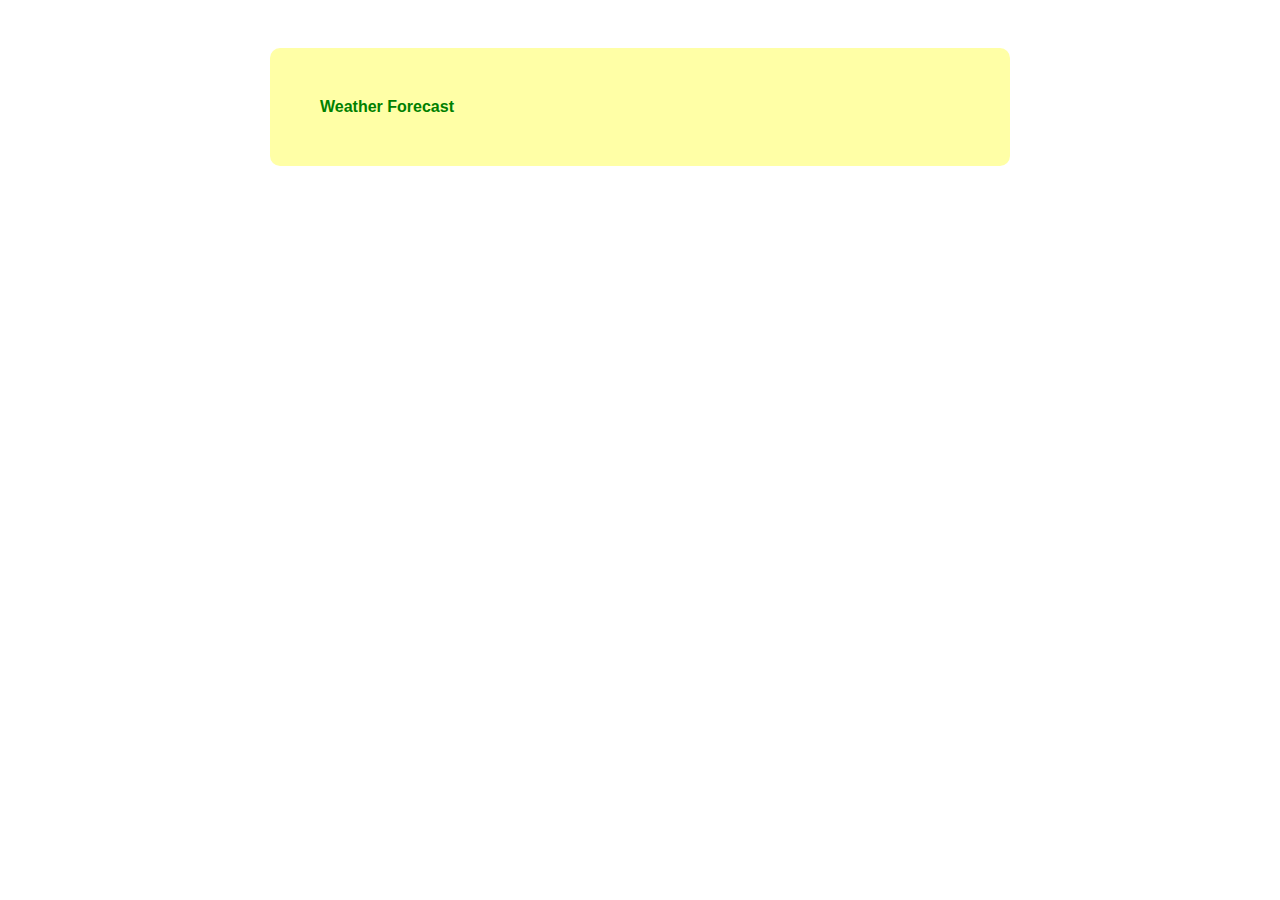
==== personalProjectDraft/index.html @ 0ca12e1b "Create Personal Project draft" ====
<!DOCTYPE html>
<html lang="en">
  <head>
    <meta charset="UTF-8" />
    <meta name="viewport" content="width=device-width, initial-scale=1.0" />
    <link rel="stylesheet" href="css/styles.css" />
    <link rel="stylesheet" href="css/normalize.css" />
    <title>Weather Forecast</title>
  </head>
  <body>
    <div id="weather-data"><span id="weather_data_heading">Weather Forecast</span></div>
    <script type="text/javascript" src="config.js"></script>
    <script src="script.js"></script>
  </body>
</html>

<form action=""></form>
---- personalProjectDraft/css/styles.css ----
/* Start of weather widget related css */

#weather-data {
    background-color: rgb(255, 255, 166);
    border-style: 5px solid rgb(142, 15, 15);
    border-radius: 10px;
    font-family: Arial, sans-serif;
    margin: auto;
    margin-top: 3rem;
    padding: 50px;
    width: 50%;
}

#weather_data_heading {
    font-weight: 800;
    color: green;
}

#weather-data h2 {
    color: red;
    margin: 10px 0;
}

#weather-data h3 {
    color: blue;
    margin: 10px 0;
}

#weather-data p {
    margin: 10px 0;
}

/* End of weather widget related css */
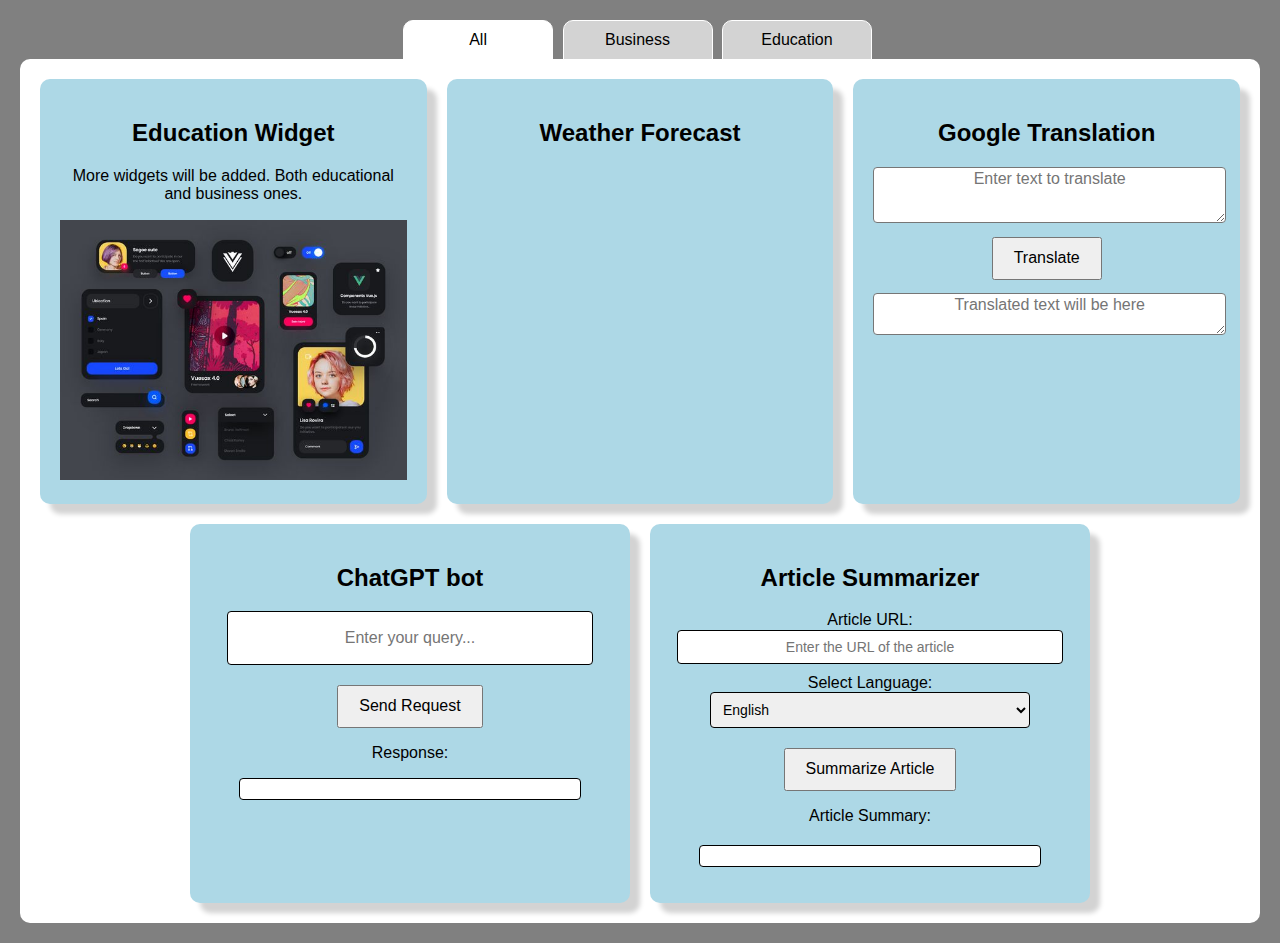
==== commit 044aa331: "Uplodad files" ====
--- a/personalProjectDraft/index.html
+++ b/personalProjectDraft/index.html
@@ -1,17 +1,114 @@
 <!DOCTYPE html>
+
 <html lang="en">
   <head>
     <meta charset="UTF-8" />
     <meta name="viewport" content="width=device-width, initial-scale=1.0" />
     <link rel="stylesheet" href="css/styles.css" />
     <link rel="stylesheet" href="css/normalize.css" />
-    <title>Weather Forecast</title>
+    <title>Dashboard with business and education widgets</title>
   </head>
+
   <body>
-    <div id="weather-data"><span id="weather_data_heading">Weather Forecast</span></div>
+    <!-- Display of widgets and sorting by tabs -->
+    <div class="tabs">
+      <button class="tab" data-category="all">All</button>
+      <button class="tab" data-category="business">Business</button>
+      <button class="tab" data-category="education">Education</button>
+    </div>
+
+    <div class="container">
+      <!-- Widget 1 for testing -->
+      <div class="widget" data-category="education">
+        <h2>Education Widget</h2>
+        <p>
+          More widgets will be added. Both educational and business ones.
+        </p>
+        <img src="img/imageWidget1.jpg" alt="Widget 1 Image" />
+      </div>
+
+      <!-- Weather forecast widget -->
+      <div id="weather-data" class="widget" data-category="business">
+        <h2>Weather Forecast</h2>
+      </div>
+
+      <!-- Google translation widget -->
+      <div class="widget widgetGoogleDictionary" data-category="education">
+        <h2>Google Translation</h2>
+        <textarea
+          id="input-text"
+          class="inputTextAreaGoogleTranslation"
+          placeholder="Enter text to translate"
+        ></textarea>
+        <button class="buttonGoogleTranslation" id="translate-button">
+          Translate
+        </button>
+        <textarea
+          id="translation-result"
+          placeholder="Translated text will be here"
+        ></textarea>
+      </div>
+
+      <!-- ChatGPT bot widget -->
+      <div class="widget widgetChatGPT" data-category="education">
+        <h2>ChatGPT bot</h2>
+        <input type="text" id="queryInput" placeholder="Enter your query..." />
+        <button class="chatGptSendButton" id="sendButton">Send Request</button>
+        <p>Response:</p>
+        <div id="responseFieldChatGPTBot">
+          <div id="responseOutput"></div>
+        </div>
+      </div>
+
+      <!-- Article summarizer widget -->
+      <div class="widget widgetArticleSummarizer" data-category="business">
+        <h2>Article Summarizer</h2>
+        <div id="firstBlockArticleSummarizer">
+          <label class="label" for="articleURL">Article URL:</label>
+          <input
+            class="input-field"
+            type="text"
+            id="article-url"
+            placeholder="Enter the URL of the article"
+          />
+          <label class="language-label" for="language">Select Language:</label>
+          <select class="language-dropdown" id="language">
+            <option value="en">English</option>
+            <option value="de">German</option>
+            <option value="fr">French</option>
+            <option value="ru">Russian</option>
+            <!-- Add more language options if needed -->
+          </select>
+        </div>
+        <button class="buttonArticleSummarizer" id="summarize-btn">
+          Summarize Article
+        </button>
+        <p id="articleSummaryLabel">Article Summary:</p>
+        <div id="secondBlockArticleSummarizer">
+          <p
+            class="articleSummary"
+            id="articleSummary"
+            placeholder="Article summary will be here"
+          ></p>
+        </div>
+      </div>
+      <!-- Repeat the widget code for the remaining widgets -->
+    </div>
+
+    <!-- js file to store API keys -->
     <script type="text/javascript" src="config.js"></script>
+    <!-- Main js file for general purposes -->
     <script src="script.js"></script>
+    <!-- js file for Weather forecast widget -->
+    <script src="scriptWidgets/weatherForecast.js"></script>
+    <!-- js file for Google translation widget -->
+    <script src="scriptWidgets/googleTranslation.js"></script>
+    <!-- js files for Chat GPT bot widget -->
+    <script src="scriptWidgets/chatGptBot.js"></script>
+    <script src="https://code.jquery.com/jquery-3.6.0.min.js"></script>
+    <!-- js file for Article summarizer widget -->
+    <script src="scriptWidgets/articleSummarizer.js"></script>
   </body>
 </html>
 
-<form action=""></form>+<form action=""></form>
--- a/personalProjectDraft/css/styles.css
+++ b/personalProjectDraft/css/styles.css
@@ -1,33 +1,202 @@
-/* Start of weather widget related css */
-
-#weather-data {
-    background-color: rgb(255, 255, 166);
-    border-style: 5px solid rgb(142, 15, 15);
+/* Start of general CSS */
+
+body {
+    font-family: Arial, sans-serif;
+    background-color: grey;
+    padding: 20px;
+}
+
+.container {
+    background-color: white;
     border-radius: 10px;
-    font-family: Arial, sans-serif;
-    margin: auto;
-    margin-top: 3rem;
-    padding: 50px;
-    width: 50%;
-}
-
-#weather_data_heading {
-    font-weight: 800;
-    color: green;
-}
-
-#weather-data h2 {
-    color: red;
-    margin: 10px 0;
-}
-
-#weather-data h3 {
-    color: blue;
-    margin: 10px 0;
-}
+    display: flex;
+    flex-wrap: wrap;
+    justify-content: center;
+    padding: 10px;
+}
+
+.widget {
+    background-color: lightblue;
+    border-radius: 10px;
+    box-shadow: 10px 10px 5px lightgrey;
+    flex: 1 0 25%; /* Each widget takes 25% of the container width */
+    padding: 20px;
+    margin: 10px;
+    max-width: 400px;
+    text-align: center;
+}
+
+/* End of general CSS */
+
+/* Start of CSS related to tabs */
+
+.tabs {
+    text-align: center;
+}
+
+.tab {
+    cursor: pointer;
+    display: inline-block;
+    padding: 10px 20px;
+    background-color: lightgrey;
+    border: 1px solid white;
+    border-radius: 10px 10px 0 0;
+    margin-bottom: -1px;
+    margin-right: 5px;
+    width: 150px;
+}
+
+@media screen and (max-width: 550px) {
+    .tab {
+        width: 100px;
+        font-size: 12px;
+    }
+}
+
+.tab.active {
+    background-color: white;
+}
+
+/* End of CSS related to tabs */
+
+/* Start of CSS for Widget 1 */
+
+.widget img {
+    object-fit: contain;
+    width: 100%;
+}
+
+/* End of CSS for Widget 1 */
+
+/* Start of CSS related to weather widget */
 
 #weather-data p {
     margin: 10px 0;
 }
 
-/* End of weather widget related css */+h3 {
+    font-size: 42px;
+}
+
+/* End of CSS related to weather widget */
+
+/* Start of CSS related to Google Translation widget */
+
+.inputTextAreaGoogleTranslation {
+    border-radius: 4px;
+    height: 50px;
+    margin-bottom: 10px;
+    text-align: center;
+    width: 100%;
+}
+
+.buttonGoogleTranslation {
+    padding: 10px 20px;
+    cursor: pointer;
+}
+
+#translation-result {
+    background-color: white;
+    border-radius: 4px;
+    margin-top: 13px;
+    text-align: center;
+    width: 100%;
+}
+
+/* End of CSS related to Google Translation widget */
+
+/* Start of CSS related to ChatGPT bot widget */
+
+#queryInput {
+    background-color: white;
+    border: 1px solid black;
+    border-radius: 4px;
+    height: 50px;
+    margin-bottom: 20px;
+    text-align: center;
+    width: 90%;
+}
+
+.chatGptSendButton {
+    padding: 10px 20px;
+    cursor: pointer;
+}
+
+#responseFieldChatGPTBot {
+    display: flex;
+    justify-content: center;
+}
+
+#responseOutput {
+    background-color: white;
+    border: 1px solid black;
+    border-radius: 4px;
+    margin-top: 0;
+    padding: 10px;
+    text-align: center;
+    width: 80%;
+}
+
+/* End of CSS related to ChatGPT bot widget */
+
+/* Start of CSS related to article summarizer widget */
+
+#firstBlockArticleSummarizer {
+    /* border: 1px solid red; */
+}
+
+.label {
+    font-size: 16px;
+    margin-bottom: 10px;
+}
+
+.input-field {
+    text-align: center;
+    border: 1px solid black;
+    border-radius: 4px;
+    font-size: 14px;
+    margin-bottom: 10px;
+    padding: 8px;
+    width: 92%;
+}
+
+.language-label {
+    font-size: 16px;
+    margin-bottom: 5px;
+}
+
+.language-dropdown {
+    border: 1px solid black;
+    border-radius: 4px;
+    font-size: 14px;
+    margin-bottom: 20px;
+    padding: 8px;
+    width: 80%;
+}
+
+.buttonArticleSummarizer {
+    padding: 10px 20px;
+    cursor: pointer;
+}
+
+#secondBlockArticleSummarizer {
+    display: flex;
+    justify-content: center;
+    margin-top: 10px;
+}
+
+#articleSummaryLabel {
+    margin-bottom: 0;
+}
+
+.articleSummary {
+    background-color: white;
+    border: 1px solid black;
+    border-radius: 4px;
+    margin-top: 10px;
+    padding: 10px;
+    text-align: center;
+    width: 80%;
+}
+
+/* Start of CSS related to article summarizer widget */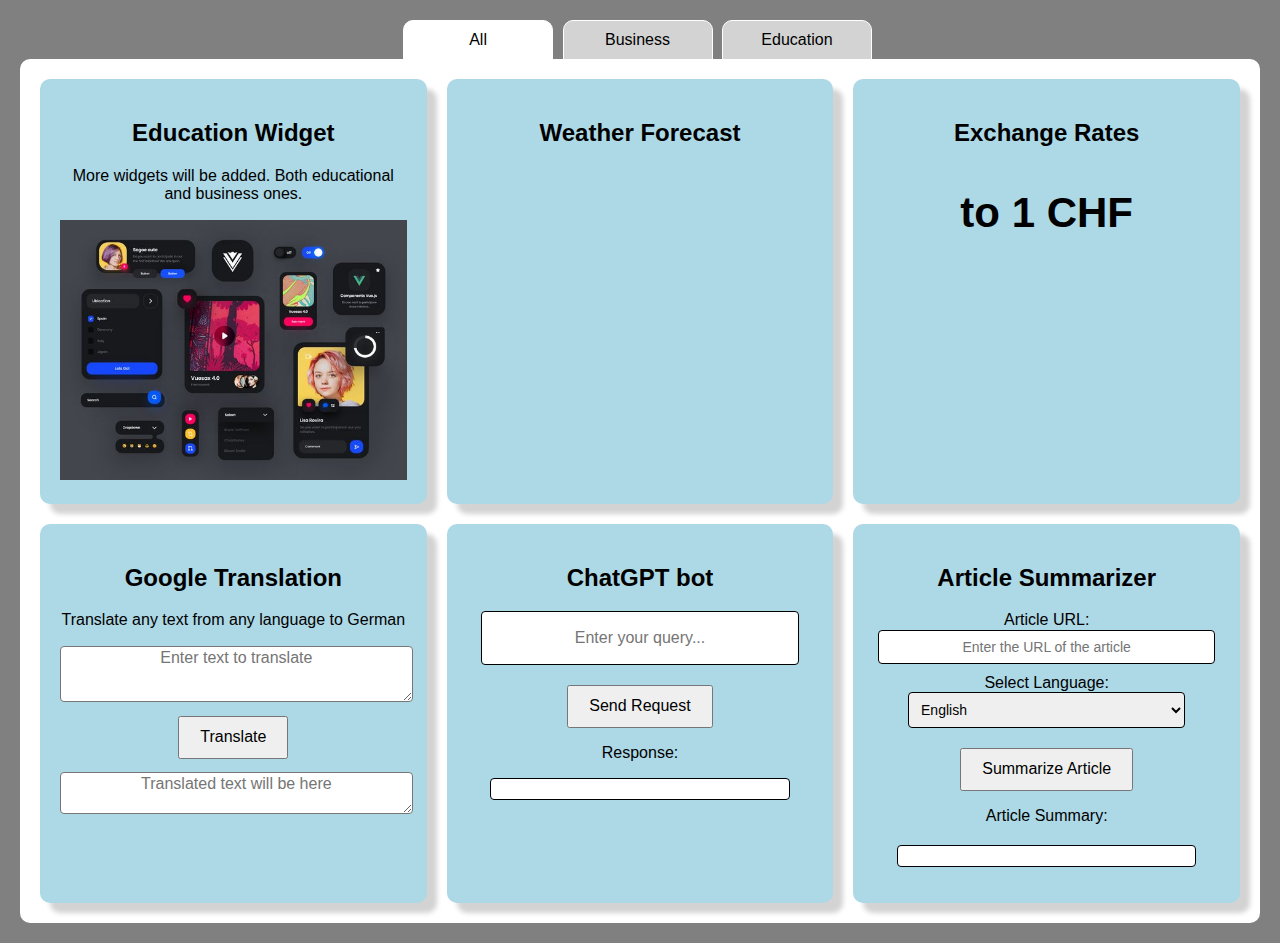
==== commit bb05ffef: "Add exchange rate widget" ====
--- a/personalProjectDraft/index.html
+++ b/personalProjectDraft/index.html
@@ -1,114 +1,110 @@
 <!DOCTYPE html>
 
 <html lang="en">
-  <head>
-    <meta charset="UTF-8" />
-    <meta name="viewport" content="width=device-width, initial-scale=1.0" />
-    <link rel="stylesheet" href="css/styles.css" />
-    <link rel="stylesheet" href="css/normalize.css" />
-    <title>Dashboard with business and education widgets</title>
-  </head>
 
-  <body>
-    <!-- Display of widgets and sorting by tabs -->
-    <div class="tabs">
-      <button class="tab" data-category="all">All</button>
-      <button class="tab" data-category="business">Business</button>
-      <button class="tab" data-category="education">Education</button>
+<head>
+  <meta charset="UTF-8" />
+  <meta name="viewport" content="width=device-width, initial-scale=1.0" />
+  <link rel="stylesheet" href="css/styles.css" />
+  <link rel="stylesheet" href="css/normalize.css" />
+  <title>Dashboard with business and education widgets</title>
+</head>
+
+<body>
+  <!-- Display of widgets and sorting by tabs -->
+  <div class="tabs">
+    <button class="tab" data-category="all">All</button>
+    <button class="tab" data-category="business">Business</button>
+    <button class="tab" data-category="education">Education</button>
+  </div>
+
+  <div class="container">
+    <!-- Widget 1 for testing -->
+    <div class="widget" data-category="education">
+      <h2>Education Widget</h2>
+      <p>
+        More widgets will be added. Both educational and business ones.
+      </p>
+      <img src="img/imageWidget1.jpg" alt="Widget 1 Image" />
     </div>
 
-    <div class="container">
-      <!-- Widget 1 for testing -->
-      <div class="widget" data-category="education">
-        <h2>Education Widget</h2>
-        <p>
-          More widgets will be added. Both educational and business ones.
-        </p>
-        <img src="img/imageWidget1.jpg" alt="Widget 1 Image" />
-      </div>
-
-      <!-- Weather forecast widget -->
-      <div id="weather-data" class="widget" data-category="business">
-        <h2>Weather Forecast</h2>
-      </div>
-
-      <!-- Google translation widget -->
-      <div class="widget widgetGoogleDictionary" data-category="education">
-        <h2>Google Translation</h2>
-        <textarea
-          id="input-text"
-          class="inputTextAreaGoogleTranslation"
-          placeholder="Enter text to translate"
-        ></textarea>
-        <button class="buttonGoogleTranslation" id="translate-button">
-          Translate
-        </button>
-        <textarea
-          id="translation-result"
-          placeholder="Translated text will be here"
-        ></textarea>
-      </div>
-
-      <!-- ChatGPT bot widget -->
-      <div class="widget widgetChatGPT" data-category="education">
-        <h2>ChatGPT bot</h2>
-        <input type="text" id="queryInput" placeholder="Enter your query..." />
-        <button class="chatGptSendButton" id="sendButton">Send Request</button>
-        <p>Response:</p>
-        <div id="responseFieldChatGPTBot">
-          <div id="responseOutput"></div>
-        </div>
-      </div>
-
-      <!-- Article summarizer widget -->
-      <div class="widget widgetArticleSummarizer" data-category="business">
-        <h2>Article Summarizer</h2>
-        <div id="firstBlockArticleSummarizer">
-          <label class="label" for="articleURL">Article URL:</label>
-          <input
-            class="input-field"
-            type="text"
-            id="article-url"
-            placeholder="Enter the URL of the article"
-          />
-          <label class="language-label" for="language">Select Language:</label>
-          <select class="language-dropdown" id="language">
-            <option value="en">English</option>
-            <option value="de">German</option>
-            <option value="fr">French</option>
-            <option value="ru">Russian</option>
-            <!-- Add more language options if needed -->
-          </select>
-        </div>
-        <button class="buttonArticleSummarizer" id="summarize-btn">
-          Summarize Article
-        </button>
-        <p id="articleSummaryLabel">Article Summary:</p>
-        <div id="secondBlockArticleSummarizer">
-          <p
-            class="articleSummary"
-            id="articleSummary"
-            placeholder="Article summary will be here"
-          ></p>
-        </div>
-      </div>
-      <!-- Repeat the widget code for the remaining widgets -->
+    <!-- Weather forecast widget -->
+    <div id="weather-data" class="widget" data-category="business">
+      <h2>Weather Forecast</h2>
     </div>
 
-    <!-- js file to store API keys -->
-    <script type="text/javascript" src="config.js"></script>
-    <!-- Main js file for general purposes -->
-    <script src="script.js"></script>
-    <!-- js file for Weather forecast widget -->
-    <script src="scriptWidgets/weatherForecast.js"></script>
-    <!-- js file for Google translation widget -->
-    <script src="scriptWidgets/googleTranslation.js"></script>
-    <!-- js files for Chat GPT bot widget -->
-    <script src="scriptWidgets/chatGptBot.js"></script>
-    <script src="https://code.jquery.com/jquery-3.6.0.min.js"></script>
-    <!-- js file for Article summarizer widget -->
-    <script src="scriptWidgets/articleSummarizer.js"></script>
-  </body>
+    <!-- Exchange rate widget -->
+    <div class="widget" id="widget-container" data-category="business">
+      <h2>Exchange Rates</h2>
+      <h3>to 1 CHF</h3>
+      <div id="resultExchangeRates"></div>
+    </div>
+
+    <!-- Google translation widget -->
+    <div class="widget widgetGoogleDictionary" data-category="education">
+      <h2>Google Translation</h2>
+      <p>Translate any text from any language to German</p>
+      <textarea id="input-text" class="inputTextAreaGoogleTranslation" placeholder="Enter text to translate"></textarea>
+      <button class="buttonGoogleTranslation" id="translate-button">
+        Translate
+      </button>
+      <textarea id="translation-result" placeholder="Translated text will be here"></textarea>
+    </div>
+
+    <!-- ChatGPT bot widget -->
+    <div class="widget widgetChatGPT" data-category="education">
+      <h2>ChatGPT bot</h2>
+      <input type="text" id="queryInput" placeholder="Enter your query..." />
+      <button class="chatGptSendButton" id="sendButton">Send Request</button>
+      <p>Response:</p>
+      <div id="responseFieldChatGPTBot">
+        <div id="responseOutput"></div>
+      </div>
+    </div>
+
+    <!-- Article summarizer widget -->
+    <div class="widget widgetArticleSummarizer" data-category="business">
+      <h2>Article Summarizer</h2>
+      <div id="firstBlockArticleSummarizer">
+        <label class="label" for="articleURL">Article URL:</label>
+        <input class="input-field" type="text" id="article-url" placeholder="Enter the URL of the article" />
+        <label class="language-label" for="language">Select Language:</label>
+        <select class="language-dropdown" id="language">
+          <option value="en">English</option>
+          <option value="de">German</option>
+          <option value="fr">French</option>
+          <option value="ru">Russian</option>
+          <!-- Add more language options if needed -->
+        </select>
+      </div>
+      <button class="buttonArticleSummarizer" id="summarize-btn">
+        Summarize Article
+      </button>
+      <p id="articleSummaryLabel">Article Summary:</p>
+      <div id="secondBlockArticleSummarizer">
+        <p class="articleSummary" id="articleSummary" placeholder="Article summary will be here"></p>
+      </div>
+    </div>
+    <!-- Repeat the widget code for the remaining widgets -->
+  </div>
+
+  <!-- js file to store API keys -->
+  <script type="text/javascript" src="config.js"></script>
+  <!-- Main js file for general purposes -->
+  <script src="script.js"></script>
+  <!-- js file for Weather forecast widget -->
+  <script src="scriptWidgets/weatherForecast.js"></script>
+  <!-- js file for Exchange rates of CHF -->
+  <script src="scriptWidgets/exchangeRates.js"></script>
+  <!-- js file for Google translation widget -->
+  <script src="scriptWidgets/googleTranslation.js"></script>
+  <!-- js files for Chat GPT bot widget -->
+  <script src="scriptWidgets/chatGptBot.js"></script>
+  <script src="https://code.jquery.com/jquery-3.6.0.min.js"></script>
+  <!-- js file for Article summarizer widget -->
+  <script src="scriptWidgets/articleSummarizer.js"></script>
+</body>
+
 </html>
 
-<form action=""></form>
+<form action=""></form>--- a/personalProjectDraft/css/styles.css
+++ b/personalProjectDraft/css/styles.css
@@ -19,7 +19,8 @@
     background-color: lightblue;
     border-radius: 10px;
     box-shadow: 10px 10px 5px lightgrey;
-    flex: 1 0 25%; /* Each widget takes 25% of the container width */
+    flex: 1 0 25%;
+    /* Each widget takes 25% of the container width */
     padding: 20px;
     margin: 10px;
     max-width: 400px;
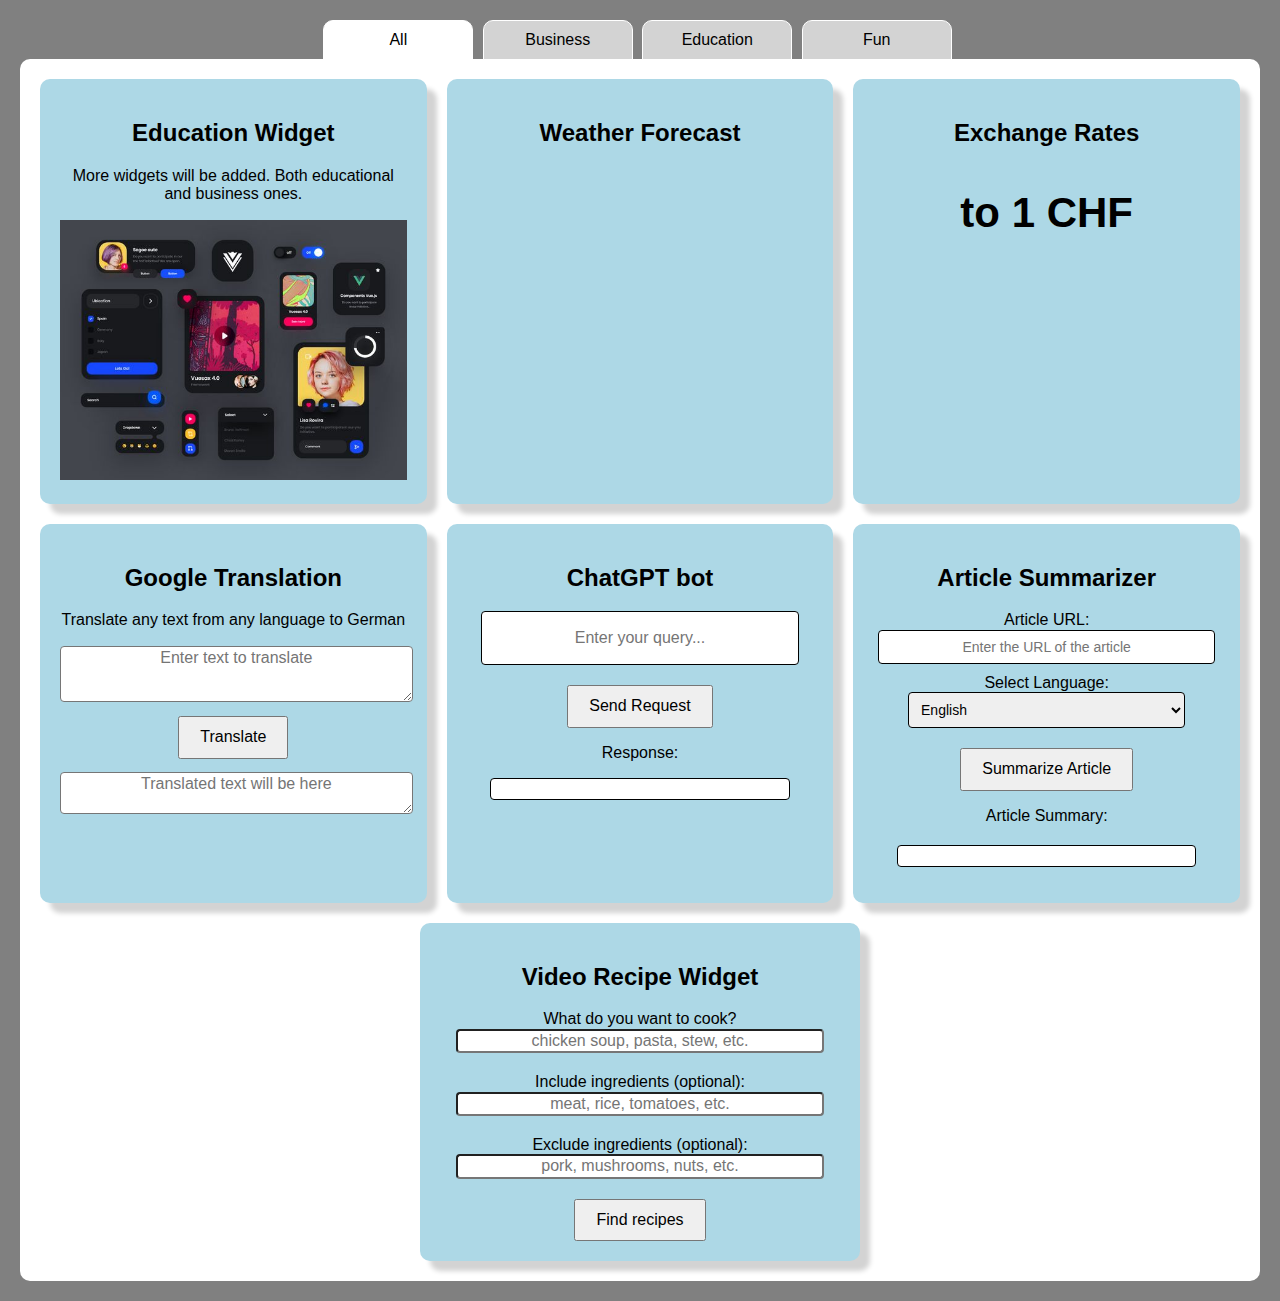
==== commit 7cdbf93b: "Create Video Recipe Widget" ====
--- a/personalProjectDraft/index.html
+++ b/personalProjectDraft/index.html
@@ -16,6 +16,7 @@
     <button class="tab" data-category="all">All</button>
     <button class="tab" data-category="business">Business</button>
     <button class="tab" data-category="education">Education</button>
+    <button class="tab" data-category="fun">Fun</button>
   </div>
 
   <div class="container">
@@ -66,8 +67,10 @@
     <div class="widget widgetArticleSummarizer" data-category="business">
       <h2>Article Summarizer</h2>
       <div id="firstBlockArticleSummarizer">
+        
         <label class="label" for="articleURL">Article URL:</label>
         <input class="input-field" type="text" id="article-url" placeholder="Enter the URL of the article" />
+
         <label class="language-label" for="language">Select Language:</label>
         <select class="language-dropdown" id="language">
           <option value="en">English</option>
@@ -85,6 +88,25 @@
         <p class="articleSummary" id="articleSummary" placeholder="Article summary will be here"></p>
       </div>
     </div>
+
+    <!-- Video Recipe Widget -->
+    <div class="widget recipeInputs" id="recipe-widget-container" data-category="fun">
+        <h2>Video Recipe Widget</h2>
+
+        <label class="recipeNameClass" for="recipeName">What do you want to cook?</label>
+        <input type="text" id="recipeName" placeholder="chicken soup, pasta, stew, etc." required>
+
+        <label class="includeIngredients" for="inclIngredients">Include ingredients (optional):</label>
+        <input type="text" id="inclIngredients" placeholder="meat, rice, tomatoes, etc.">
+
+        <label class="excludeIngredients" for="exclIngredients">Exclude ingredients (optional):</label>
+        <input type="text" id="exclIngredients" placeholder="pork, mushrooms, nuts, etc.">
+
+        <button id="buttonVideoRecipeSearch">Find recipes</button>
+
+      <!-- Widget content is dynamically loaded here -->
+    </div>
+
     <!-- Repeat the widget code for the remaining widgets -->
   </div>
 
@@ -100,9 +122,12 @@
   <script src="scriptWidgets/googleTranslation.js"></script>
   <!-- js files for Chat GPT bot widget -->
   <script src="scriptWidgets/chatGptBot.js"></script>
-  <script src="https://code.jquery.com/jquery-3.6.0.min.js"></script>
   <!-- js file for Article summarizer widget -->
   <script src="scriptWidgets/articleSummarizer.js"></script>
+  <!-- js file for Video recipe widget -->
+  <script src="script.js"></script>
+  <!-- jquery link for widgets: Chat GPT bot, Video recipes -->
+  <script src="https://code.jquery.com/jquery-3.6.0.min.js"></script>
 </body>
 
 </html>
--- a/personalProjectDraft/css/styles.css
+++ b/personalProjectDraft/css/styles.css
@@ -200,4 +200,49 @@
     width: 80%;
 }
 
-/* Start of CSS related to article summarizer widget */+/* End of CSS related to article summarizer widget */
+
+/* Start of CSS for Video recipe widget */
+
+.recipeInputs {
+    display: flex;
+    flex-direction: column;
+    align-items: center;
+}
+
+#recipeName,
+#inclIngredients,
+#exclIngredients {
+    border-radius: 4px;
+    margin-bottom: 20px;
+    text-align: center;
+    width: 90%;
+}
+
+#buttonVideoRecipeSearch {
+    cursor: pointer;
+    padding: 10px 20px;
+}
+
+.video-container {
+    border: 3px solid green;
+    padding: 10px;
+    text-align: center;
+    width: 300px;
+}
+
+.video-thumbnail-img {
+    width: 100%;
+    height: 200px;
+    /* Set a fixed height for the thumbnails */
+    object-fit: cover;
+    /* Maintain aspect ratio and fill the container */
+}
+
+.video-container h3 {
+    margin-top: 10px;
+    font-size: 16px;
+    color: #333;
+}
+
+/* End of CSS for Video recipe widget */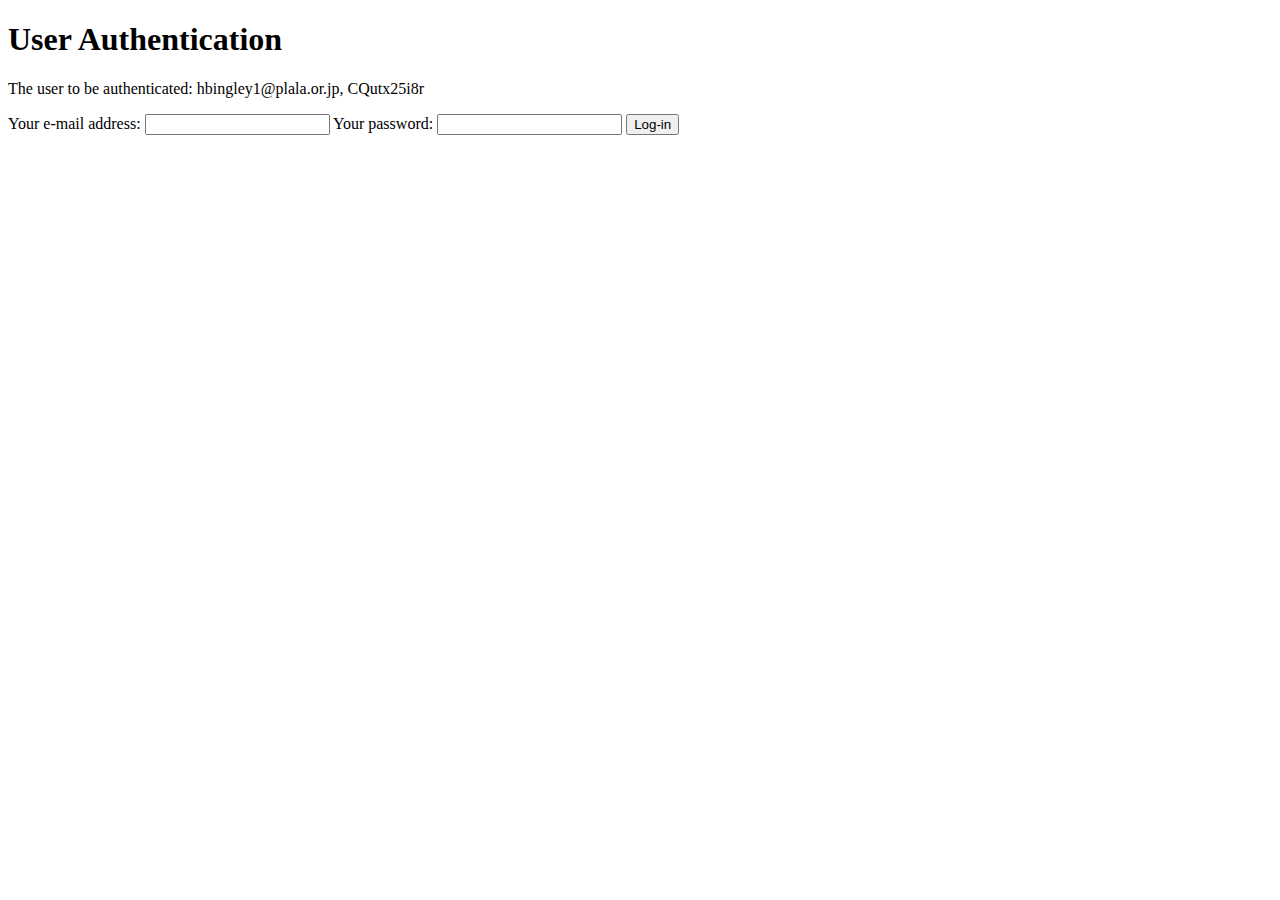
==== commit 0f23a3aa: "Add user authentication page with welcome message to main page" ====
--- a/personalProjectDraft/index.html
+++ b/personalProjectDraft/index.html
@@ -1,135 +1,30 @@
-<!DOCTYPE html>
-
-<html lang="en">
-
-<head>
-  <meta charset="UTF-8" />
-  <meta name="viewport" content="width=device-width, initial-scale=1.0" />
-  <link rel="stylesheet" href="css/styles.css" />
-  <link rel="stylesheet" href="css/normalize.css" />
-  <title>Dashboard with business and education widgets</title>
-</head>
-
-<body>
-  <!-- Display of widgets and sorting by tabs -->
-  <div class="tabs">
-    <button class="tab" data-category="all">All</button>
-    <button class="tab" data-category="business">Business</button>
-    <button class="tab" data-category="education">Education</button>
-    <button class="tab" data-category="fun">Fun</button>
-  </div>
-
-  <div class="container">
-    <!-- Widget 1 for testing -->
-    <div class="widget" data-category="education">
-      <h2>Education Widget</h2>
-      <p>
-        More widgets will be added. Both educational and business ones.
-      </p>
-      <img src="img/imageWidget1.jpg" alt="Widget 1 Image" />
-    </div>
-
-    <!-- Weather forecast widget -->
-    <div id="weather-data" class="widget" data-category="business">
-      <h2>Weather Forecast</h2>
-    </div>
-
-    <!-- Exchange rate widget -->
-    <div class="widget" id="widget-container" data-category="business">
-      <h2>Exchange Rates</h2>
-      <h3>to 1 CHF</h3>
-      <div id="resultExchangeRates"></div>
-    </div>
-
-    <!-- Google translation widget -->
-    <div class="widget widgetGoogleDictionary" data-category="education">
-      <h2>Google Translation</h2>
-      <p>Translate any text from any language to German</p>
-      <textarea id="input-text" class="inputTextAreaGoogleTranslation" placeholder="Enter text to translate"></textarea>
-      <button class="buttonGoogleTranslation" id="translate-button">
-        Translate
-      </button>
-      <textarea id="translation-result" placeholder="Translated text will be here"></textarea>
-    </div>
-
-    <!-- ChatGPT bot widget -->
-    <div class="widget widgetChatGPT" data-category="education">
-      <h2>ChatGPT bot</h2>
-      <input type="text" id="queryInput" placeholder="Enter your query..." />
-      <button class="chatGptSendButton" id="sendButton">Send Request</button>
-      <p>Response:</p>
-      <div id="responseFieldChatGPTBot">
-        <div id="responseOutput"></div>
-      </div>
-    </div>
-
-    <!-- Article summarizer widget -->
-    <div class="widget widgetArticleSummarizer" data-category="business">
-      <h2>Article Summarizer</h2>
-      <div id="firstBlockArticleSummarizer">
-        
-        <label class="label" for="articleURL">Article URL:</label>
-        <input class="input-field" type="text" id="article-url" placeholder="Enter the URL of the article" />
-
-        <label class="language-label" for="language">Select Language:</label>
-        <select class="language-dropdown" id="language">
-          <option value="en">English</option>
-          <option value="de">German</option>
-          <option value="fr">French</option>
-          <option value="ru">Russian</option>
-          <!-- Add more language options if needed -->
-        </select>
-      </div>
-      <button class="buttonArticleSummarizer" id="summarize-btn">
-        Summarize Article
-      </button>
-      <p id="articleSummaryLabel">Article Summary:</p>
-      <div id="secondBlockArticleSummarizer">
-        <p class="articleSummary" id="articleSummary" placeholder="Article summary will be here"></p>
-      </div>
-    </div>
-
-    <!-- Video Recipe Widget -->
-    <div class="widget recipeInputs" id="recipe-widget-container" data-category="fun">
-        <h2>Video Recipe Widget</h2>
-
-        <label class="recipeNameClass" for="recipeName">What do you want to cook?</label>
-        <input type="text" id="recipeName" placeholder="chicken soup, pasta, stew, etc." required>
-
-        <label class="includeIngredients" for="inclIngredients">Include ingredients (optional):</label>
-        <input type="text" id="inclIngredients" placeholder="meat, rice, tomatoes, etc.">
-
-        <label class="excludeIngredients" for="exclIngredients">Exclude ingredients (optional):</label>
-        <input type="text" id="exclIngredients" placeholder="pork, mushrooms, nuts, etc.">
-
-        <button id="buttonVideoRecipeSearch">Find recipes</button>
-
-      <!-- Widget content is dynamically loaded here -->
-    </div>
-
-    <!-- Repeat the widget code for the remaining widgets -->
-  </div>
-
-  <!-- js file to store API keys -->
-  <script type="text/javascript" src="config.js"></script>
-  <!-- Main js file for general purposes -->
-  <script src="script.js"></script>
-  <!-- js file for Weather forecast widget -->
-  <script src="scriptWidgets/weatherForecast.js"></script>
-  <!-- js file for Exchange rates of CHF -->
-  <script src="scriptWidgets/exchangeRates.js"></script>
-  <!-- js file for Google translation widget -->
-  <script src="scriptWidgets/googleTranslation.js"></script>
-  <!-- js files for Chat GPT bot widget -->
-  <script src="scriptWidgets/chatGptBot.js"></script>
-  <!-- js file for Article summarizer widget -->
-  <script src="scriptWidgets/articleSummarizer.js"></script>
-  <!-- js file for Video recipe widget -->
-  <script src="script.js"></script>
-  <!-- jquery link for widgets: Chat GPT bot, Video recipes -->
-  <script src="https://code.jquery.com/jquery-3.6.0.min.js"></script>
-</body>
-
-</html>
-
-<form action=""></form>+<!--
+IMPORTANT NOTE!
+This is a basic example and should not be used 
+as a complete and secure authentication system. 
+It's important to implement proper security measures 
+and consider server-side authentication and validation 
+to ensure the security of user data.
+-->
+
+<!DOCTYPE html>
+<html lang="en">
+
+<head>
+    <meta charset="UTF-8">
+    <meta name="viewport" content="width=device-width, initial-scale=1.0">
+    <title>User Authentication Page - Dashboard with business, education and fun widgets </title>
+</head>
+
+<body>
+    <h1>User Authentication</h1>
+    <p>The user to be authenticated: hbingley1@plala.or.jp, CQutx25i8r</p>
+    <form action="index.html">
+        <label for="email">Your e-mail address:</label>
+        <input type="email" id="email" name="email" required>
+        <label for="pwd">Your password:</label>
+        <input type="password" id="pwd" required>
+        <button>Log-in</button>
+    </form>
+    <script src="scriptOthers/userAuthentication.js"></script>
+</body>
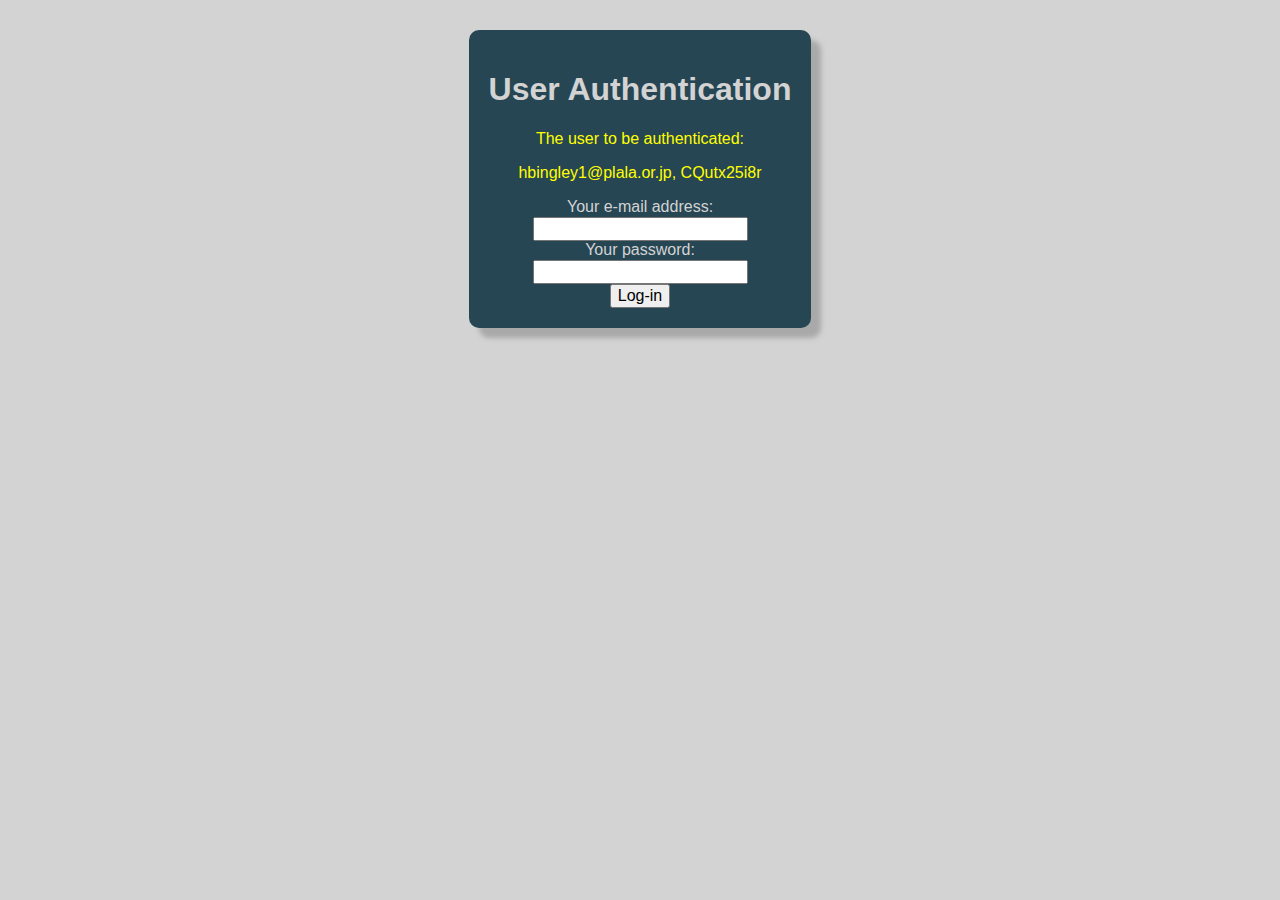
==== commit 726b5aa7: "Style authentication page (index.html)" ====
--- a/personalProjectDraft/index.html
+++ b/personalProjectDraft/index.html
@@ -13,18 +13,24 @@
 <head>
     <meta charset="UTF-8">
     <meta name="viewport" content="width=device-width, initial-scale=1.0">
+    <link rel="stylesheet" href="css/stylesIndexPage.css" />
+    <link rel="stylesheet" href="css/normalize.css" />
     <title>User Authentication Page - Dashboard with business, education and fun widgets </title>
 </head>
 
 <body>
-    <h1>User Authentication</h1>
-    <p>The user to be authenticated: hbingley1@plala.or.jp, CQutx25i8r</p>
-    <form action="index.html">
-        <label for="email">Your e-mail address:</label>
-        <input type="email" id="email" name="email" required>
-        <label for="pwd">Your password:</label>
-        <input type="password" id="pwd" required>
-        <button>Log-in</button>
-    </form>
+    <div class="authenticationWindow">
+        <h1>User Authentication</h1>
+        <p>The user to be authenticated:</p>
+        <p>hbingley1@plala.or.jp, CQutx25i8r</p>
+        <form action="index.html">
+            <label for="email">Your e-mail address:</label><br>
+            <input type="email" id="email" name="email" required><br>
+            <label for="pwd">Your password:</label><br>
+            <input type="password" id="pwd" required><br>
+            <button>Log-in</button>
+        </form>
+    </div>
+
     <script src="scriptOthers/userAuthentication.js"></script>
-</body>
+</body>--- a/personalProjectDraft/css/stylesIndexPage.css
+++ b/personalProjectDraft/css/stylesIndexPage.css
@@ -0,0 +1,25 @@
+/* Styles for the user authentication page: index.html */
+
+body {
+    background-color: lightgrey;
+    display: flex;
+    display: flex;
+    justify-content: center;
+    font-family: Arial, sans-serif;
+    padding: 20px;
+}
+
+.authenticationWindow {
+    background-color: #264653;
+    border-radius: 10px;
+    box-shadow: 10px 10px 5px darkgrey;
+    color: lightgrey;
+    padding: 20px;
+    margin: 10px;
+    max-width: 400px;
+    text-align: center;
+}
+
+p {
+    color: yellow;
+}